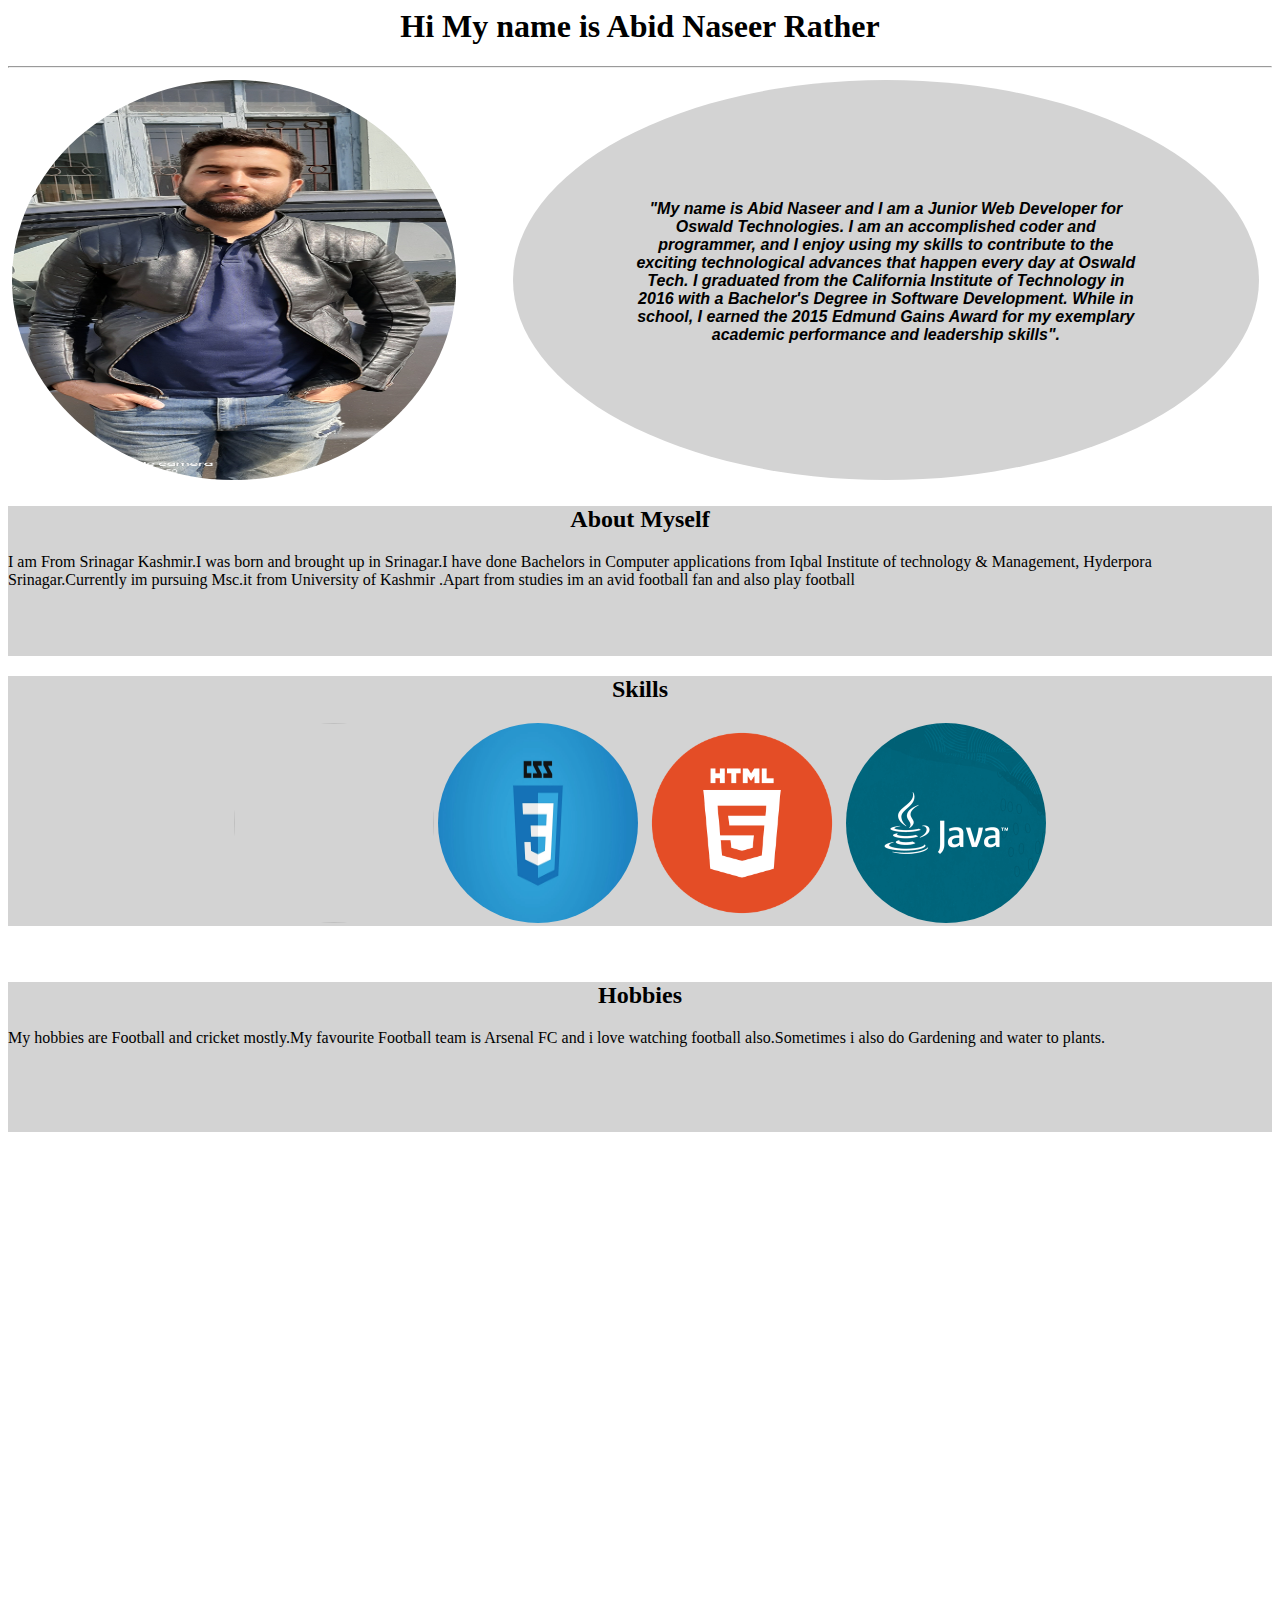
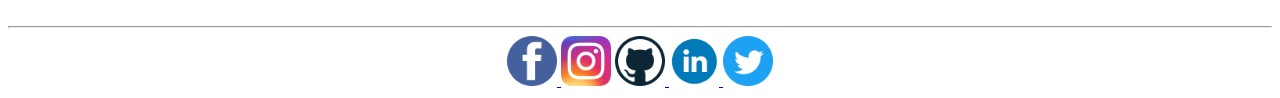
==== index.html @ 9d932e91 "code" ====
<html>
                                                        <head>
                                                    <title>Profile</title>
                                                    <link href="images\Abstract-social-media-watercolor-icons-set.jpg" rel="icon">
                                                
                                                    <style>
                                                        h1,h2{
                                                            text-align:center;
                                                        }
                                                        #divpro{
                                                            height:410px;
                                                            width:100%;

                                                        }
                                                        #info{
                                                            height:400px;
                                                            width:59%;
                                                            background-color:lightgrey ;
                                                            float:left;
                                                            margin:4px;
                                                            border-radius:80%
                                                        }
                                                        #p{
                                                            text-align:center;
                                                            margin:120px;
                                                            font-family:Verdana, Geneva, Tahoma, sans-serif;
                                                            font-style:italic;
                                                            font-weight:bold;
                                                        }
                                                        #profile{
                                                            height:400px;
                                                            width:39%  ;
                                                            float:left;
                                                             margin:4px
                                                        }
                                                        #profileimg
                                                        {
                                                            height:400px;
                                                            width:90%;
                                                            border-radius:50%
                                                        }
                                                        #hobbies{
                                                            height:150px;
                                                            width:100%;
                                                            background-color:lightgray;
                                                        }
                                                        #myself{
                                                            height:150px;
                                                            width:100%;
                                                            background-color:lightgray;
                                                        }
                                                        #skills{
                                                            height:250px;
                                                            width:100%;
                                                            background-color:lightgray;
                                                        }
                                                        .logo{
                                                            height:200px;
                                                            width:200px;
                                                            border-radius:70%
                                                        }
                                                        .fimg{
                                                            height=50;
                                                            width=50 
                                                        }
                                                    </style>
                                                        
                                           </head>
                                                        
                                                    
                                                    
                                                   
                                                        <body>
                                    
                                                            <h1>Hi My name is Abid Naseer Rather</h1>
                                                            <hr>
                                                                    
                                                        <div id="divpro">
                                                            <div id="profile">
                                                                <img id="profileimg"src="images\Abid1.jpg">
                                                            </div>
                                                        <div id="info">
                                                            <p id="p"> "My name is Abid Naseer and I am a Junior Web Developer for Oswald Technologies.
                                                                I am an accomplished coder and programmer, and I enjoy using my skills to contribute 
                                                                to the exciting technological advances that happen every day at Oswald Tech.
                                                                I graduated from the California Institute of Technology in 2016 with a Bachelor's
                                                                Degree in Software Development. While in school, 
                                                            I earned the 2015 Edmund Gains Award for my exemplary academic performance and leadership
                                                                skills".</p>
                                                        </div>
                                                                
                                                            </div>
                                                <div id="myself">
                                                    <h2>About Myself</h2>
                                                    <p>
                                                    I am From Srinagar Kashmir.I was born and brought up in Srinagar.I have done Bachelors in Computer applications from Iqbal Institute of technology & Management, Hyderpora Srinagar.Currently im pursuing Msc.it from 
                                                    University of Kashmir .Apart from studies im an avid football fan and also play football</p>
                                                </div>
                                                <div id="skills">
                                                    <h2>Skills </h2>
                                                    <center>
                                                    
                                                        <img class="logo"src="https://i.ibb.co/rtdhMVL/Csharp.png">
                                                        <img class="logo" src="images\CSS-1600x900.png">
                                                        <img class="logo" src="images\html.png">
                                                        <img class="logo" src="images\java.png">
                                                </center>
                                                    <p>
                                                    </p>
                                                </div>
                                                                
                                                            
                                                            
                                                            
                                                                

                                                                
                                                        </div>
                                                        <br><br>
                                                        <div id="hobbies">
                                                            <h2>Hobbies</h2>
                                                            <p>
                                                                My hobbies are Football and cricket mostly.My favourite
                                                                Football team is Arsenal FC and i love watching football also.Sometimes 
                                                    i also do Gardening and water to plants.
                                                            </p>
                                                        </div>
                                                        <br><br>
                                                        <iframe src="https://www.google.com/maps/embed?pb=!1m18!1m12!1m3!1d6612.163850942815!2d74.87082307136453!3d34.04176952243478!2m3!1f0!2f0!3f0!3m2!1i1024!2i768!4f13.1!3m3!1m2!1s0x38e1892d46aaab11%3A0x4b3bdb3df55ee185!2sAthwajan%2C%20Srinagar%20191101!5e0!3m2!1sen!2sin!4v1645461963909!5m2!1sen!2sin"
                                                        width="100%" height="450" style="border:0;" allowfullscreen="" loading="lazy"></iframe>
                                                        <hr>
                                                        <center>
                                                        <footer>
                                                            <a href="https://www.facebook.com"target="_blank" >
                                                            <img class="fimg" src="images\facebook.png"height="50" width="50"   alt="facebook"> </a>
                                                            <a href="https://www.instagram.com" target="_blank" >
                                                            <img class="fimg" src="images\Instagram_icon.png.webp" height="50" width="50"></a>
                                                            <a href="https://github.com/Abidrather36" target="_blank">
                                                                <img src="images\github.png" height="50" width="50">
                                                            </a>
                                                            <a href="https://www.linkedin.com/home" target="_blank">
                                                                <img class="fimg" src="images\107178_circle_linkedin_icon.png" height="50" width="50">
                                                                <a href="twitter.com" target="_blank">
                                                                    <img class="fimg" src="images\twitter (2).png" height="50" width="50">
                                                                </a>
                                                            </a>
                                                            </footer></center>
                                                        </footer>
                                                        
                                                        </body>
                                                    </html>
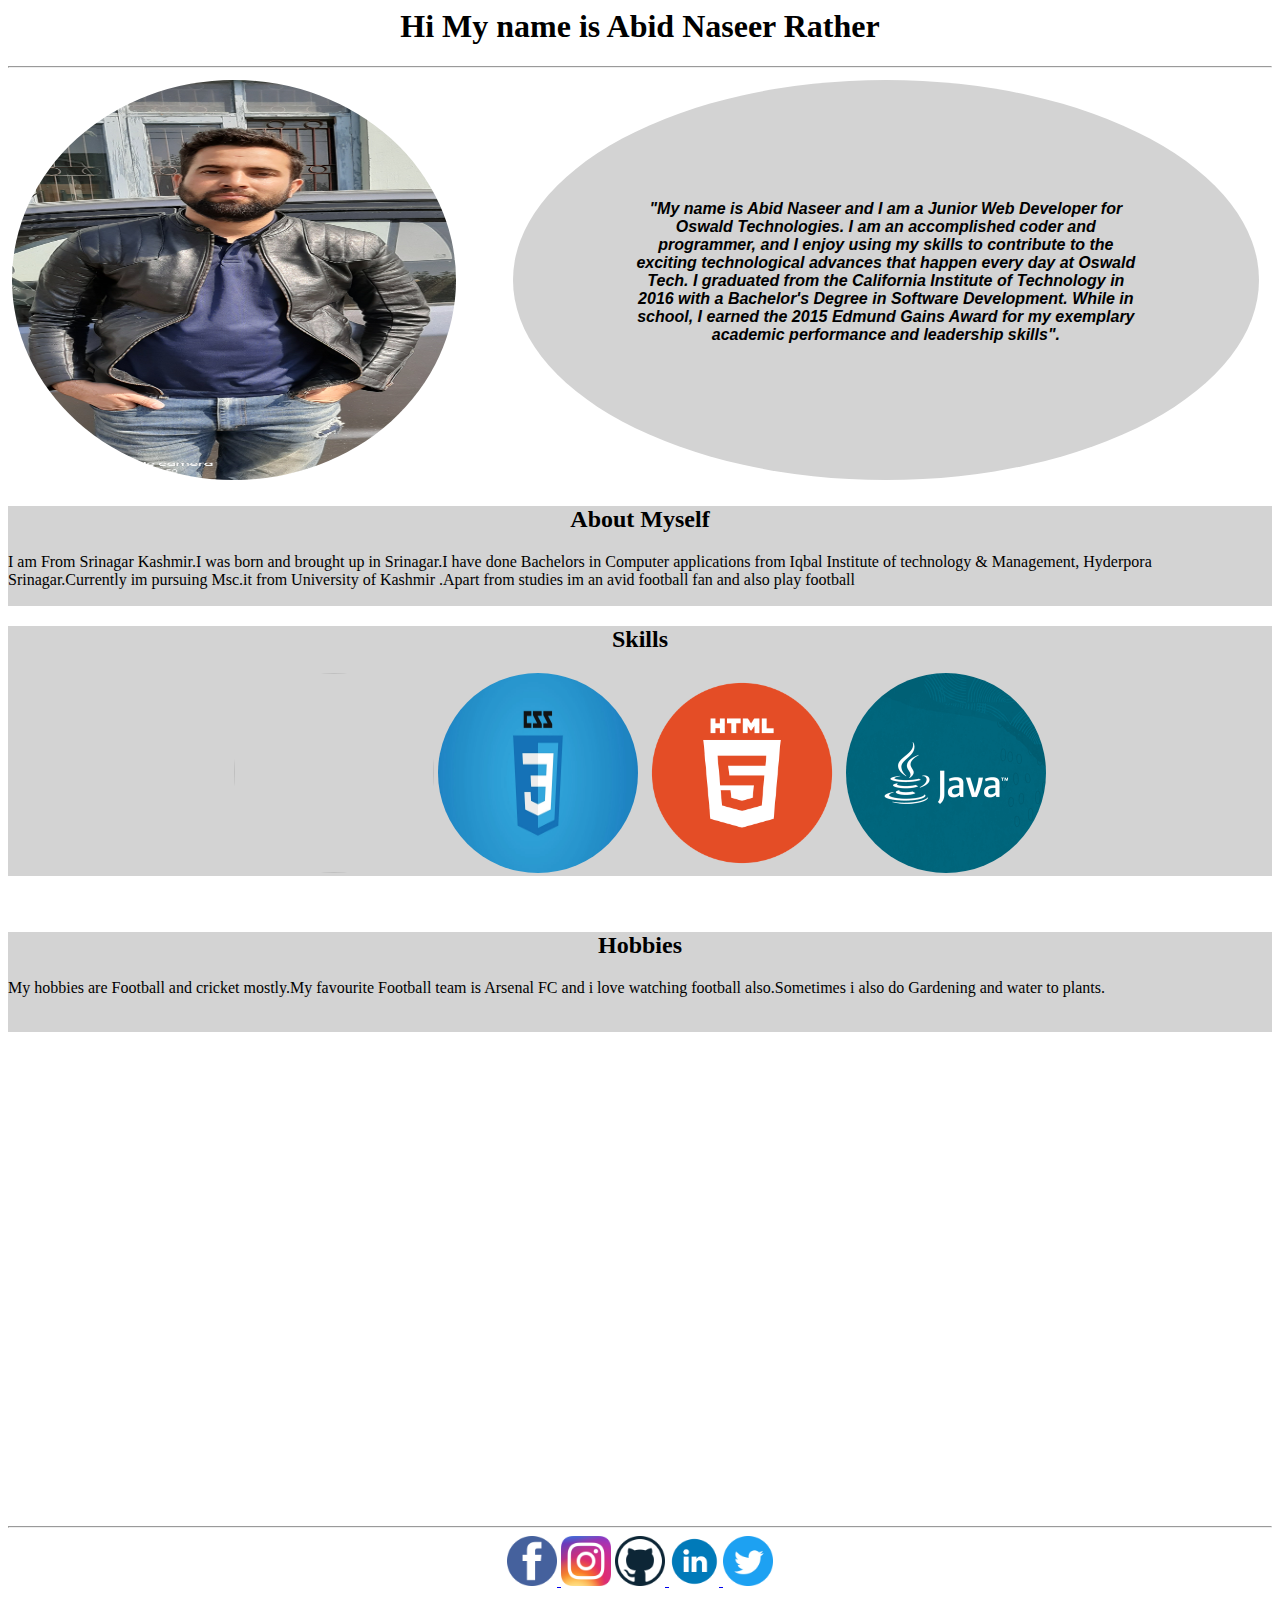
==== commit f2c6d76f: "code" ====
--- a/index.html
+++ b/index.html
@@ -40,12 +40,12 @@
                                                             border-radius:50%
                                                         }
                                                         #hobbies{
-                                                            height:150px;
+                                                            height:100px;
                                                             width:100%;
                                                             background-color:lightgray;
                                                         }
                                                         #myself{
-                                                            height:150px;
+                                                            height:100px;
                                                             width:100%;
                                                             background-color:lightgray;
                                                         }
@@ -57,11 +57,11 @@
                                                         .logo{
                                                             height:200px;
                                                             width:200px;
-                                                            border-radius:70%
+                                                            border-radius:70%;
+                                                            
                                                         }
                                                         .fimg{
-                                                            height=50;
-                                                            width=50 
+                                                            
                                                         }
                                                     </style>
                                                         
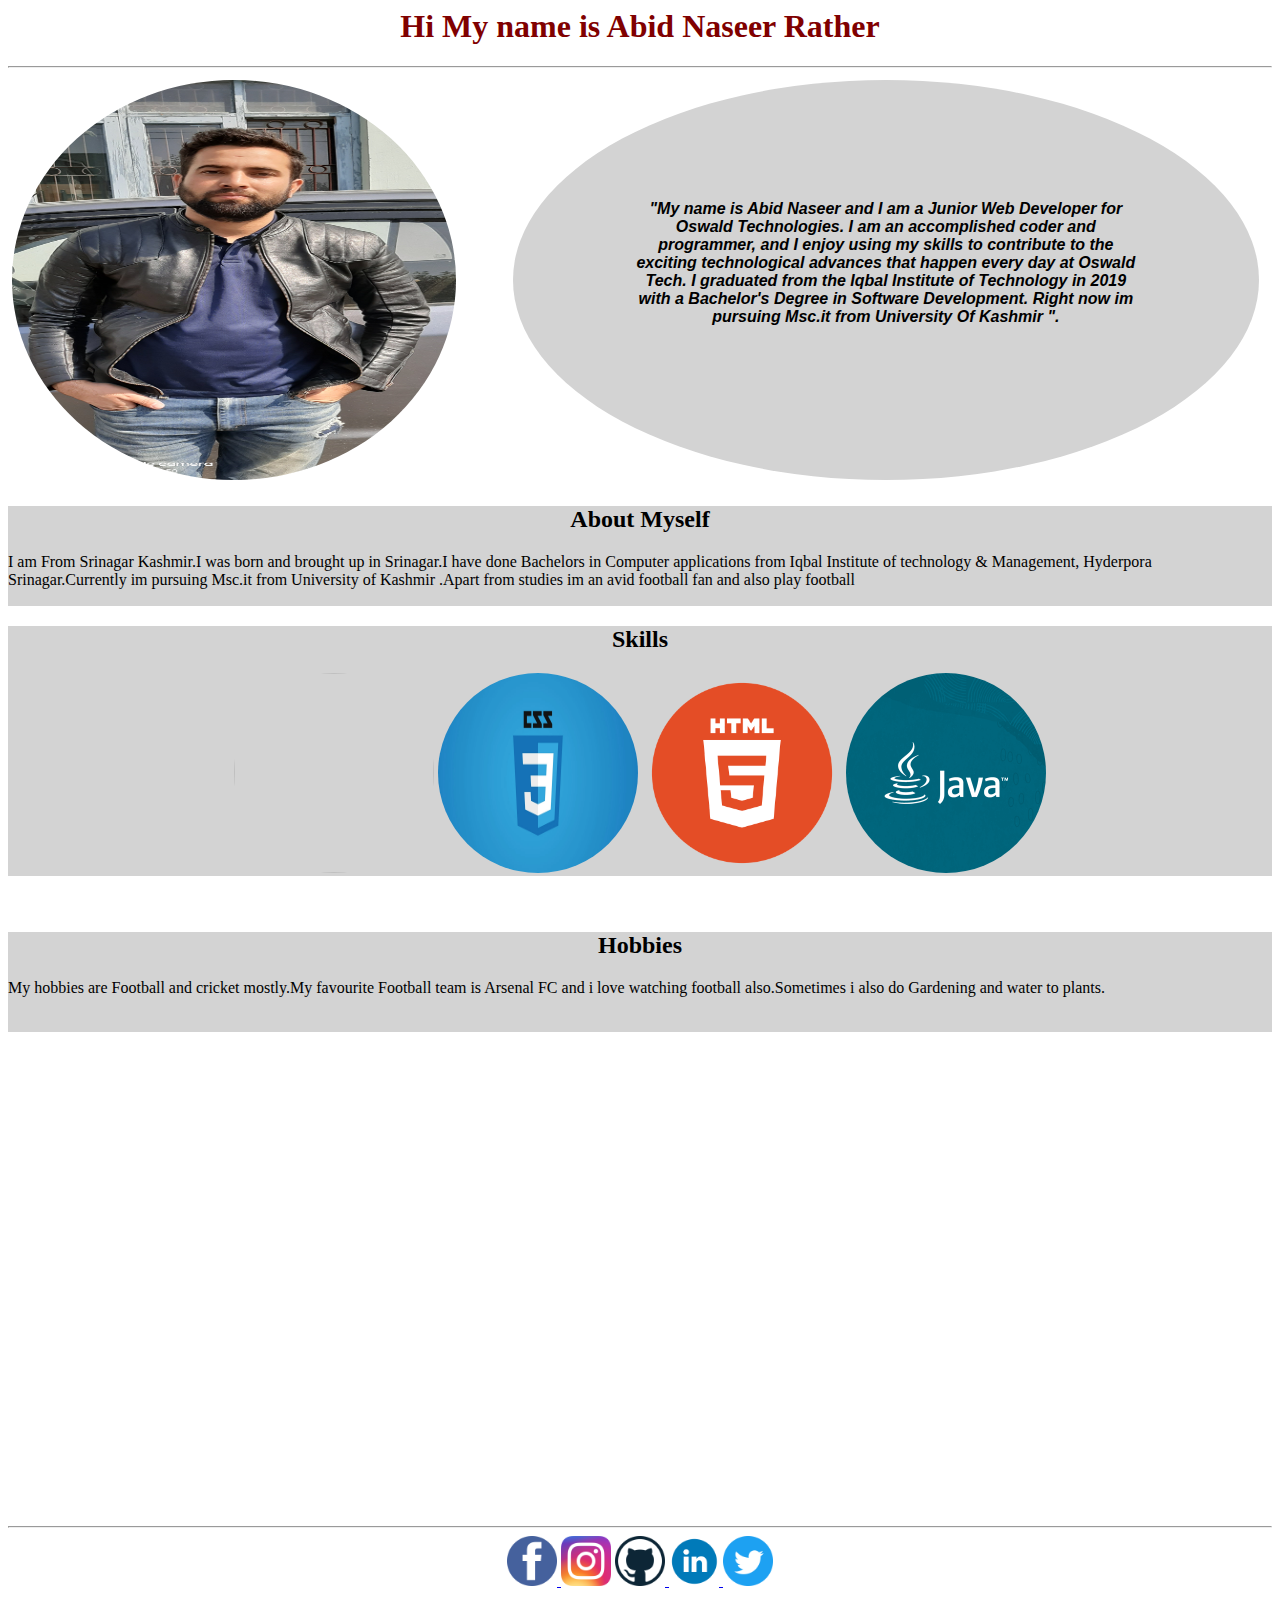
==== commit 98f080c7: "code" ====
--- a/index.html
+++ b/index.html
@@ -4,6 +4,9 @@
                                                     <link href="images\Abstract-social-media-watercolor-icons-set.jpg" rel="icon">
                                                 
                                                     <style>
+                                                        h1{
+                                                            color:maroon;
+                                                        }
                                                         h1,h2{
                                                             text-align:center;
                                                         }
@@ -83,10 +86,9 @@
                                                             <p id="p"> "My name is Abid Naseer and I am a Junior Web Developer for Oswald Technologies.
                                                                 I am an accomplished coder and programmer, and I enjoy using my skills to contribute 
                                                                 to the exciting technological advances that happen every day at Oswald Tech.
-                                                                I graduated from the California Institute of Technology in 2016 with a Bachelor's
-                                                                Degree in Software Development. While in school, 
-                                                            I earned the 2015 Edmund Gains Award for my exemplary academic performance and leadership
-                                                                skills".</p>
+                                                                I graduated from the Iqbal Institute of Technology in 2019 with a Bachelor's
+                                                                Degree in Software Development. Right now im pursuing Msc.it from University Of Kashmir 
+                                                            ".</p>
                                                         </div>
                                                                 
                                                             </div>
@@ -126,8 +128,10 @@
                                                             </p>
                                                         </div>
                                                         <br><br>
+                                                        <center>
                                                         <iframe src="https://www.google.com/maps/embed?pb=!1m18!1m12!1m3!1d6612.163850942815!2d74.87082307136453!3d34.04176952243478!2m3!1f0!2f0!3f0!3m2!1i1024!2i768!4f13.1!3m3!1m2!1s0x38e1892d46aaab11%3A0x4b3bdb3df55ee185!2sAthwajan%2C%20Srinagar%20191101!5e0!3m2!1sen!2sin!4v1645461963909!5m2!1sen!2sin"
-                                                        width="100%" height="450" style="border:0;" allowfullscreen="" loading="lazy"></iframe>
+                                                        width="50%" height="450" style="border:0;" allowfullscreen="" loading="lazy"></iframe>
+                                                        </center>
                                                         <hr>
                                                         <center>
                                                         <footer>
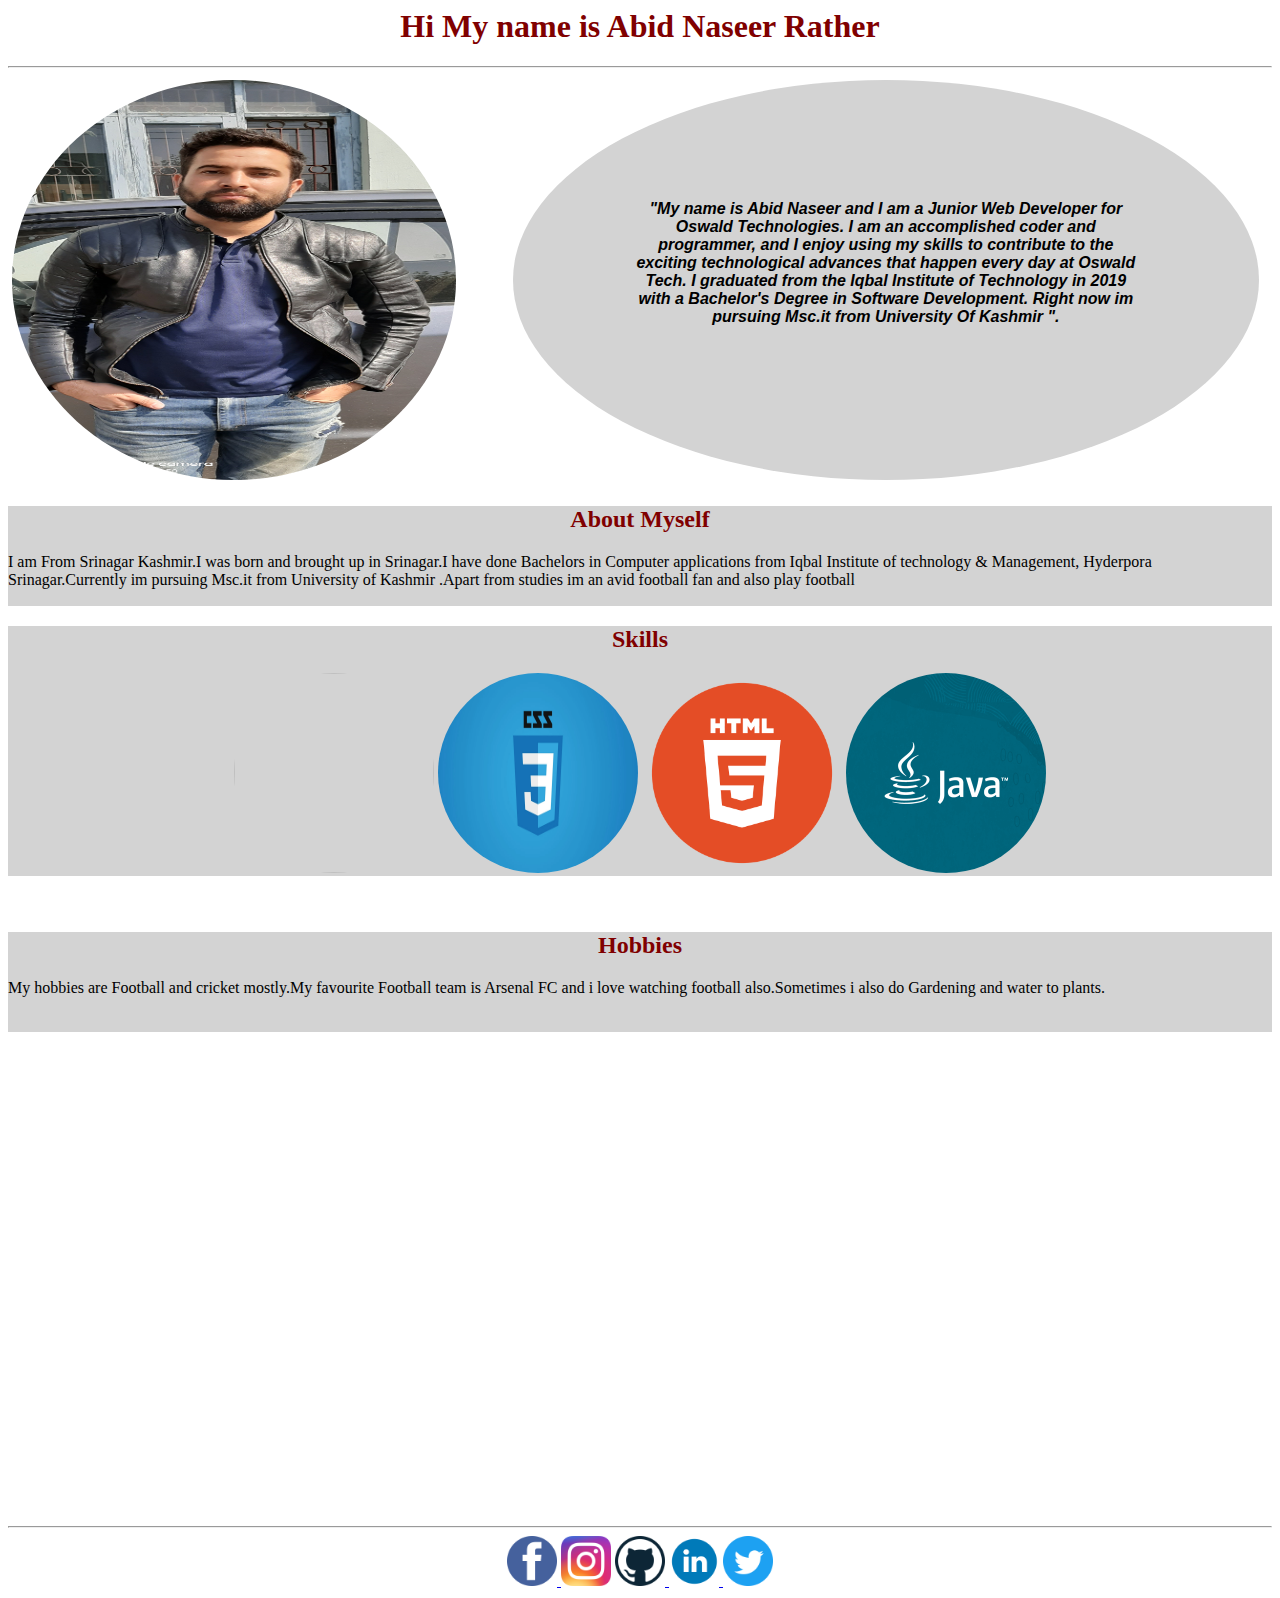
==== commit 4ff27c3a: "code" ====
--- a/index.html
+++ b/index.html
@@ -9,6 +9,7 @@
                                                         }
                                                         h1,h2{
                                                             text-align:center;
+                                                            color:maroon;
                                                         }
                                                         #divpro{
                                                             height:410px;
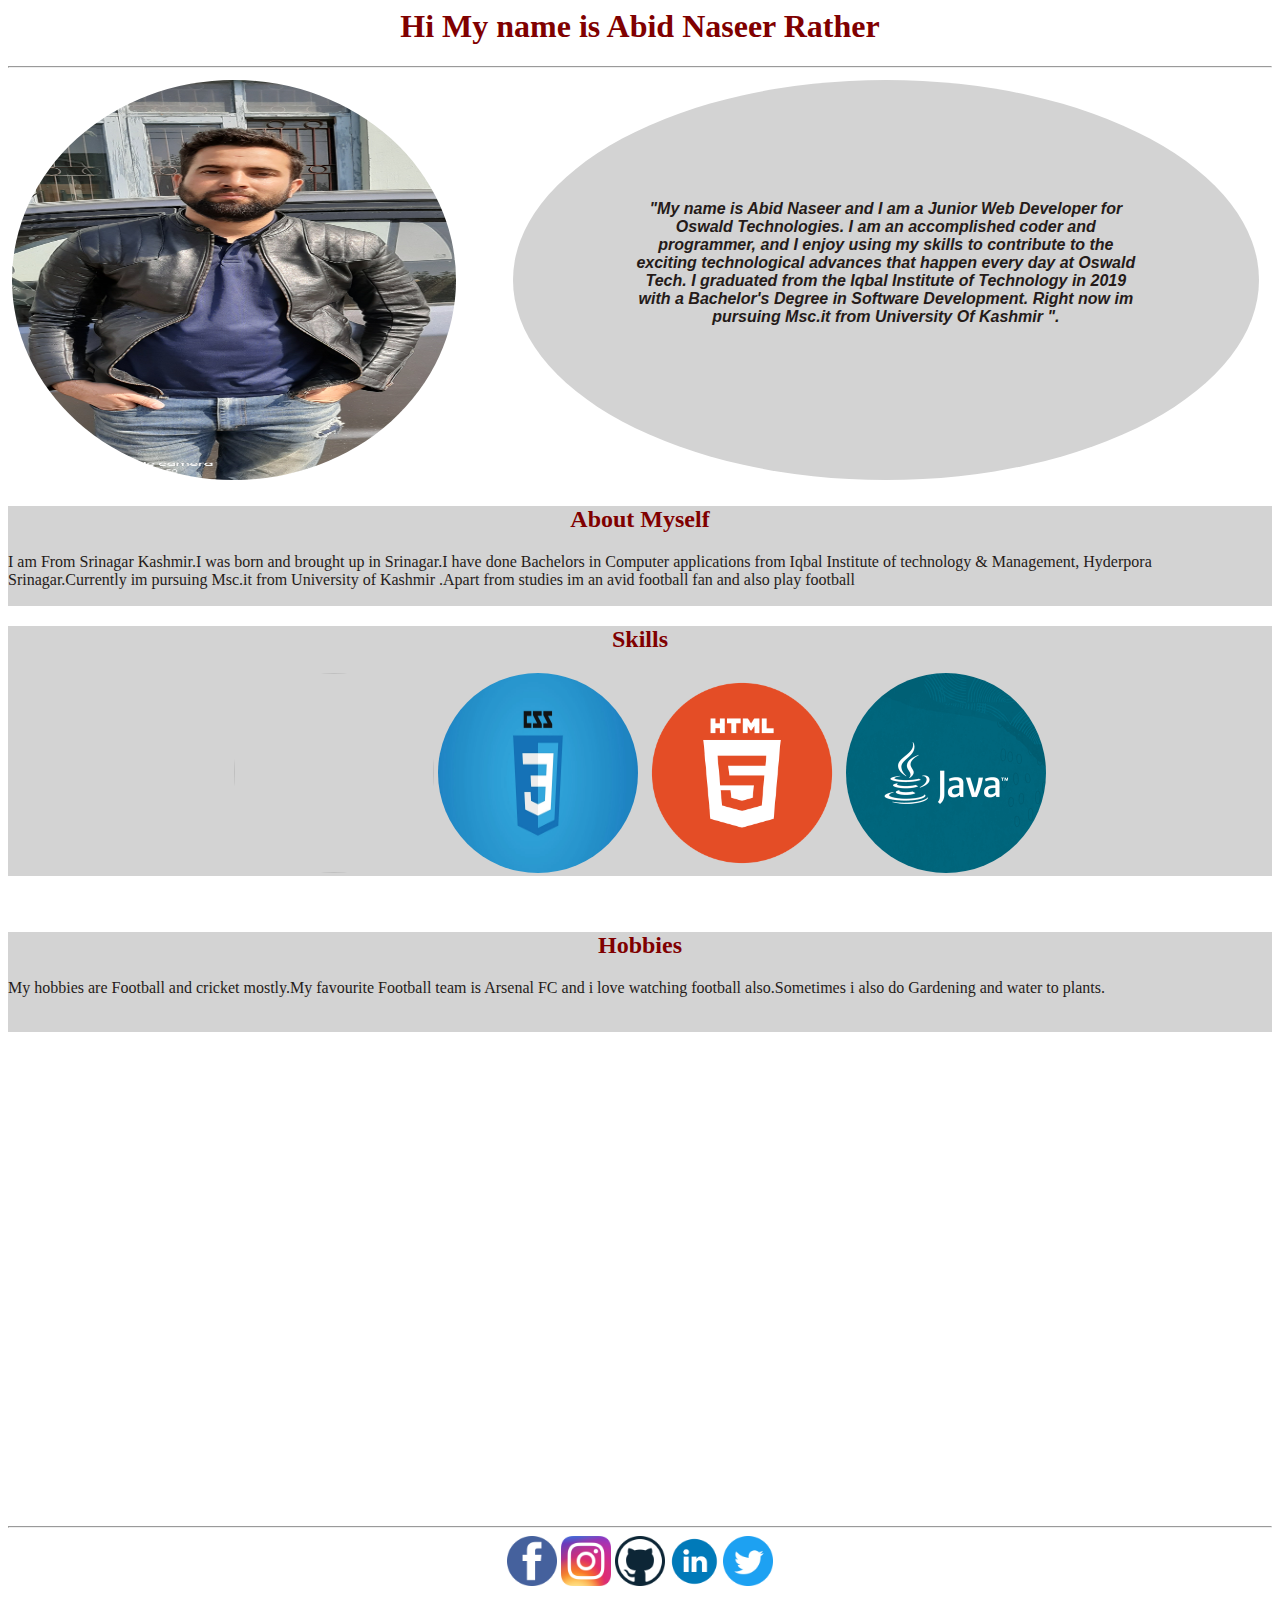
==== commit 8f846520: "code" ====
--- a/index.html
+++ b/index.html
@@ -4,6 +4,12 @@
                                                     <link href="images\Abstract-social-media-watercolor-icons-set.jpg" rel="icon">
                                                 
                                                     <style>
+                                                        a{
+                                                            text-decoration: none;
+                                                        }
+                                                        p{
+                                                            color:#251b19;
+                                                        }
                                                         h1{
                                                             color:maroon;
                                                         }
@@ -22,12 +28,16 @@
                                                             background-color:lightgrey ;
                                                             float:left;
                                                             margin:4px;
-                                                            border-radius:80%
+                                                            border-radius:80%;
+                                                            background-image: url('images/lappy.jpg');
+                                                            background-repeat:no-repeat;
+                                                            background-size: 100% 400px;
                                                         }
                                                         #p{
                                                             text-align:center;
                                                             margin:120px;
                                                             font-family:Verdana, Geneva, Tahoma, sans-serif;
+                                                            color:#251b19;
                                                             font-style:italic;
                                                             font-weight:bold;
                                                         }
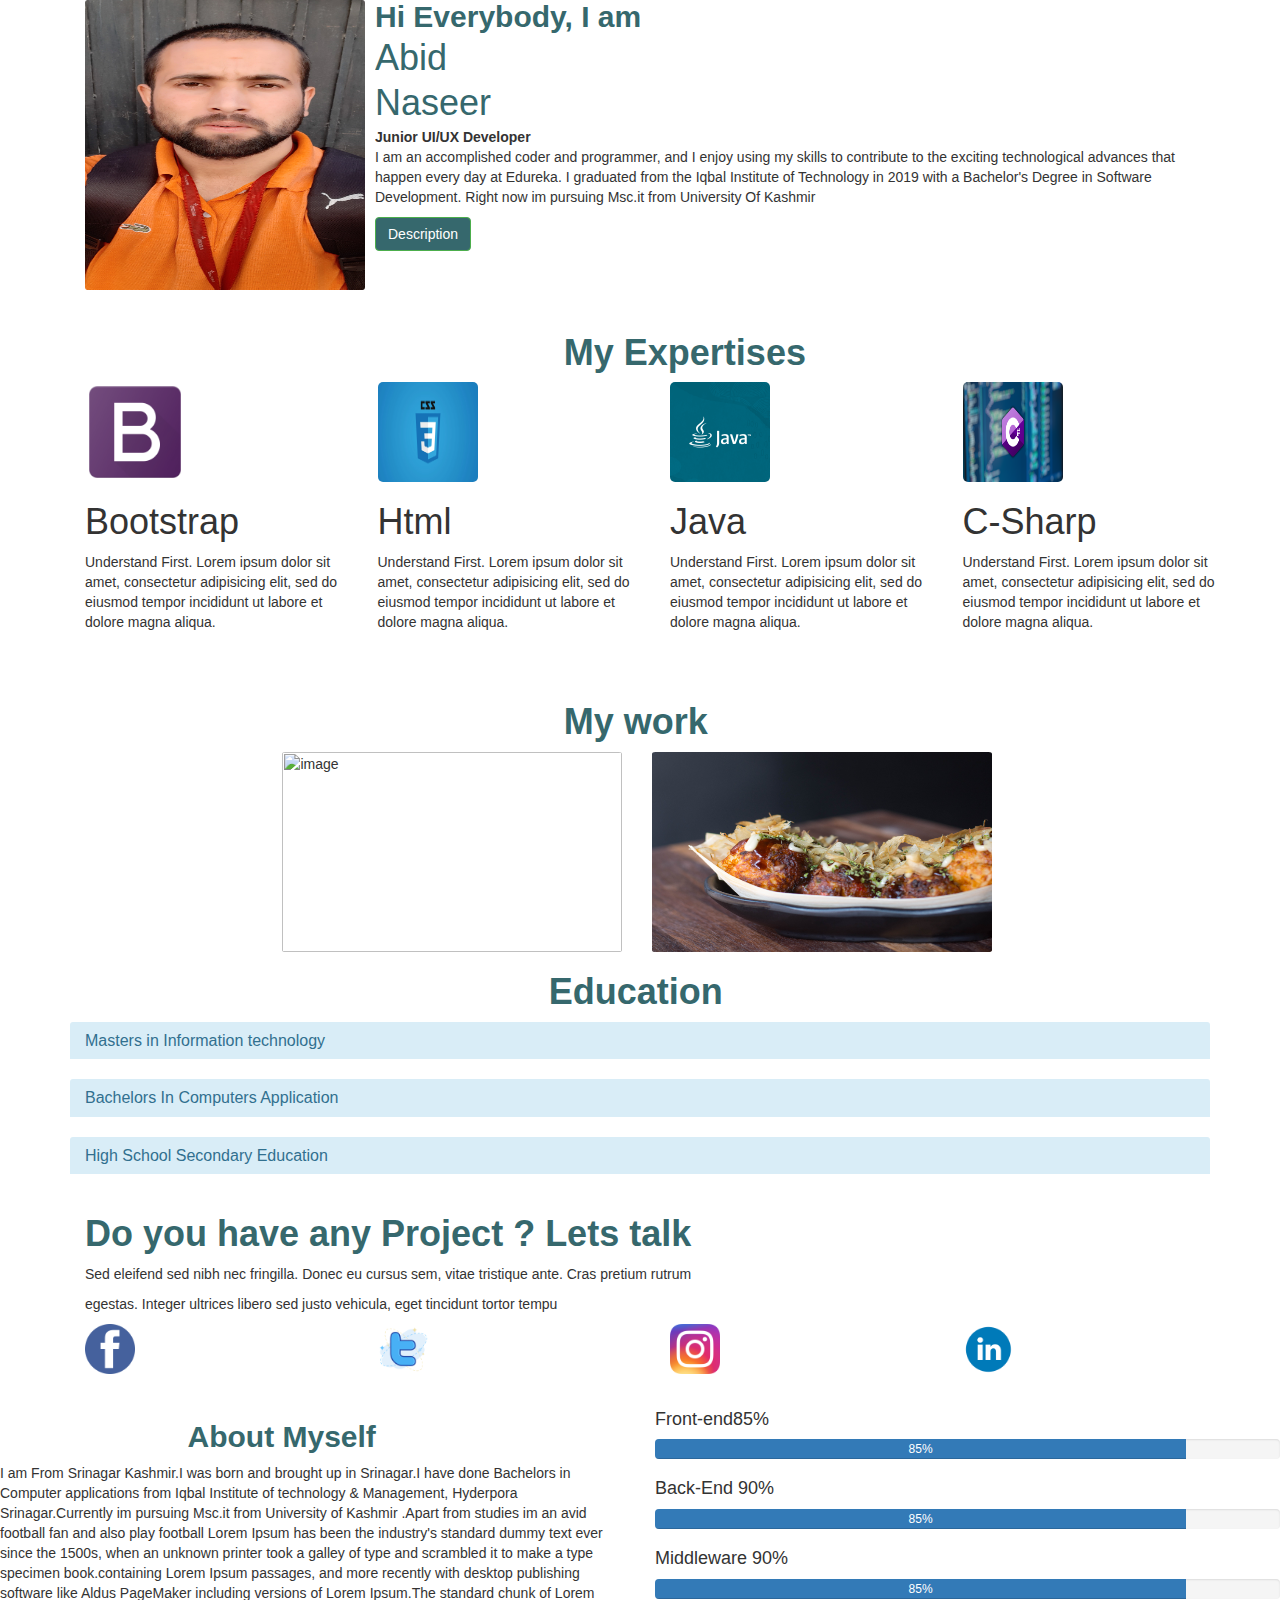
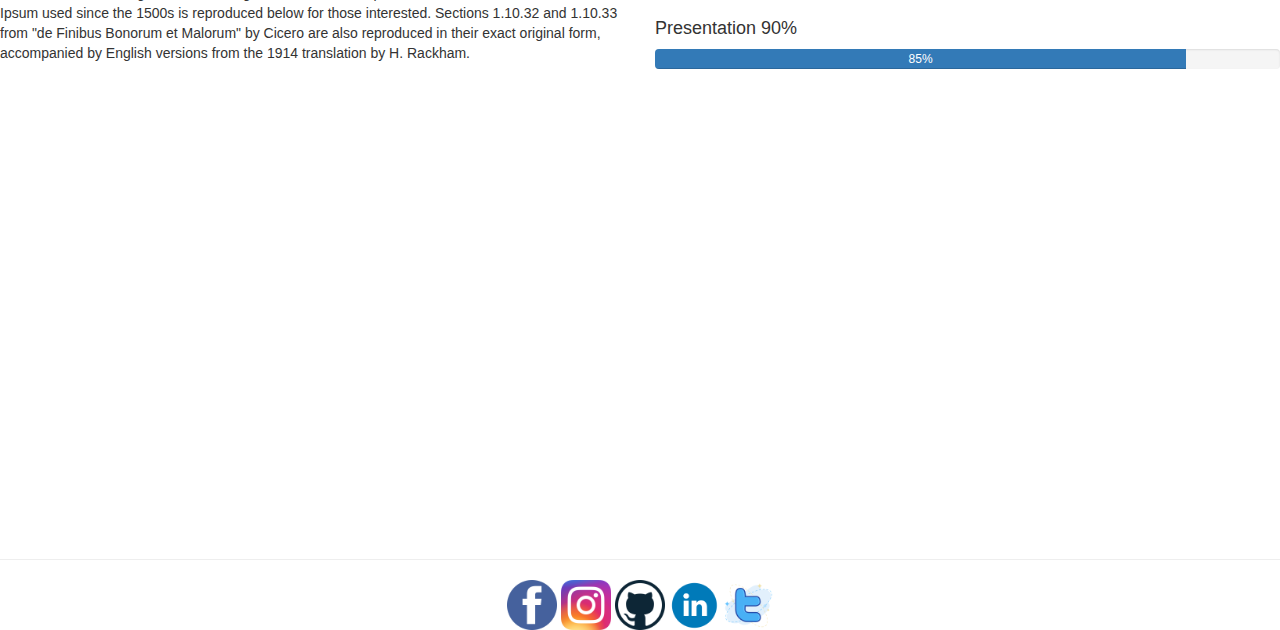
==== commit 6799e44f: "code" ====
--- a/index.html
+++ b/index.html
@@ -1,166 +1,363 @@
-                                        <html>
-                                                        <head>
-                                                    <title>Profile</title>
-                                                    <link href="images\Abstract-social-media-watercolor-icons-set.jpg" rel="icon">
-                                                
-                                                    <style>
-                                                        a{
-                                                            text-decoration: none;
-                                                        }
-                                                        p{
-                                                            color:#251b19;
-                                                        }
-                                                        h1{
-                                                            color:maroon;
-                                                        }
-                                                        h1,h2{
-                                                            text-align:center;
-                                                            color:maroon;
-                                                        }
-                                                        #divpro{
-                                                            height:410px;
-                                                            width:100%;
-
-                                                        }
-                                                        #info{
-                                                            height:400px;
-                                                            width:59%;
-                                                            background-color:lightgrey ;
-                                                            float:left;
-                                                            margin:4px;
-                                                            border-radius:80%;
-                                                            background-image: url('images/lappy.jpg');
-                                                            background-repeat:no-repeat;
-                                                            background-size: 100% 400px;
-                                                        }
-                                                        #p{
-                                                            text-align:center;
-                                                            margin:120px;
-                                                            font-family:Verdana, Geneva, Tahoma, sans-serif;
-                                                            color:#251b19;
-                                                            font-style:italic;
-                                                            font-weight:bold;
-                                                        }
-                                                        #profile{
-                                                            height:400px;
-                                                            width:39%  ;
-                                                            float:left;
-                                                             margin:4px
-                                                        }
-                                                        #profileimg
-                                                        {
-                                                            height:400px;
-                                                            width:90%;
-                                                            border-radius:50%
-                                                        }
-                                                        #hobbies{
-                                                            height:100px;
-                                                            width:100%;
-                                                            background-color:lightgray;
-                                                        }
-                                                        #myself{
-                                                            height:100px;
-                                                            width:100%;
-                                                            background-color:lightgray;
-                                                        }
-                                                        #skills{
-                                                            height:250px;
-                                                            width:100%;
-                                                            background-color:lightgray;
-                                                        }
-                                                        .logo{
-                                                            height:200px;
-                                                            width:200px;
-                                                            border-radius:70%;
-                                                            
-                                                        }
-                                                        .fimg{
-                                                            
-                                                        }
-                                                    </style>
-                                                        
-                                           </head>
-                                                        
-                                                    
-                                                    
-                                                   
-                                                        <body>
-                                    
-                                                            <h1>Hi My name is Abid Naseer Rather</h1>
-                                                            <hr>
-                                                                    
-                                                        <div id="divpro">
-                                                            <div id="profile">
-                                                                <img id="profileimg"src="images\Abid1.jpg">
-                                                            </div>
-                                                        <div id="info">
-                                                            <p id="p"> "My name is Abid Naseer and I am a Junior Web Developer for Oswald Technologies.
-                                                                I am an accomplished coder and programmer, and I enjoy using my skills to contribute 
-                                                                to the exciting technological advances that happen every day at Oswald Tech.
-                                                                I graduated from the Iqbal Institute of Technology in 2019 with a Bachelor's
-                                                                Degree in Software Development. Right now im pursuing Msc.it from University Of Kashmir 
-                                                            ".</p>
-                                                        </div>
-                                                                
-                                                            </div>
-                                                <div id="myself">
-                                                    <h2>About Myself</h2>
-                                                    <p>
-                                                    I am From Srinagar Kashmir.I was born and brought up in Srinagar.I have done Bachelors in Computer applications from Iqbal Institute of technology & Management, Hyderpora Srinagar.Currently im pursuing Msc.it from 
-                                                    University of Kashmir .Apart from studies im an avid football fan and also play football</p>
-                                                </div>
-                                                <div id="skills">
-                                                    <h2>Skills </h2>
-                                                    <center>
-                                                    
-                                                        <img class="logo"src="https://i.ibb.co/rtdhMVL/Csharp.png">
-                                                        <img class="logo" src="images\CSS-1600x900.png">
-                                                        <img class="logo" src="images\html.png">
-                                                        <img class="logo" src="images\java.png">
-                                                </center>
-                                                    <p>
-                                                    </p>
-                                                </div>
-                                                                
-                                                            
-                                                            
-                                                            
-                                                                
-
-                                                                
-                                                        </div>
-                                                        <br><br>
-                                                        <div id="hobbies">
-                                                            <h2>Hobbies</h2>
-                                                            <p>
-                                                                My hobbies are Football and cricket mostly.My favourite
-                                                                Football team is Arsenal FC and i love watching football also.Sometimes 
-                                                    i also do Gardening and water to plants.
-                                                            </p>
-                                                        </div>
-                                                        <br><br>
-                                                        <center>
-                                                        <iframe src="https://www.google.com/maps/embed?pb=!1m18!1m12!1m3!1d6612.163850942815!2d74.87082307136453!3d34.04176952243478!2m3!1f0!2f0!3f0!3m2!1i1024!2i768!4f13.1!3m3!1m2!1s0x38e1892d46aaab11%3A0x4b3bdb3df55ee185!2sAthwajan%2C%20Srinagar%20191101!5e0!3m2!1sen!2sin!4v1645461963909!5m2!1sen!2sin"
-                                                        width="50%" height="450" style="border:0;" allowfullscreen="" loading="lazy"></iframe>
-                                                        </center>
-                                                        <hr>
-                                                        <center>
-                                                        <footer>
-                                                            <a href="https://www.facebook.com"target="_blank" >
-                                                            <img class="fimg" src="images\facebook.png"height="50" width="50"   alt="facebook"> </a>
-                                                            <a href="https://www.instagram.com" target="_blank" >
-                                                            <img class="fimg" src="images\Instagram_icon.png.webp" height="50" width="50"></a>
-                                                            <a href="https://github.com/Abidrather36" target="_blank">
-                                                                <img src="images\github.png" height="50" width="50">
-                                                            </a>
-                                                            <a href="https://www.linkedin.com/home" target="_blank">
-                                                                <img class="fimg" src="images\107178_circle_linkedin_icon.png" height="50" width="50">
-                                                                <a href="twitter.com" target="_blank">
-                                                                    <img class="fimg" src="images\twitter (2).png" height="50" width="50">
-                                                                </a>
-                                                            </a>
-                                                            </footer></center>
-                                                        </footer>
-                                                        
-                                                        </body>
-                                                    </html>+<html>
+    <head>
+<title>Prof</title>
+<link rel="stylesheet" href="home.css">
+<link href="images\Abstract-social-media-watercolor-icons-set.jpg" rel="icon">
+<link rel="stylesheet" href="https://maxcdn.bootstrapcdn.com/bootstrap/3.4.1/css/bootstrap.min.css">
+<script src="https://ajax.googleapis.com/ajax/libs/jquery/3.6.0/jquery.min.js"></script>
+<script src="https://maxcdn.bootstrapcdn.com/bootstrap/3.4.1/js/bootstrap.min.js"></script>
+
+
+</style>
+    
+</head>
+    
+
+
+
+<body>
+    <div class="container">
+        <!-- <nav class="navbar navbar-inverse" style="background-color:#36686d">
+            <div class="container-fluid">
+                <div class="navbar-header">
+                  
+                    <button type="button" class="navbar-toggle" data-toggle="collapse" data-target="#prof">
+                        <span class="icon-bar"></span>
+                        <span class="icon-bar"></span>
+                        <span class="icon-bar"></span>
+                    </button>
+                    <a class="navbar-brand">
+                        <img src="../images/home-page.png" style="height:30px; width:40px;margin-top: -23%;">
+                    </a>
+                  <ul class="nav navbar-nav">
+                   <li><a href="#" style="font-size:20px">MEETME</a></li>
+                  </ul>
+                
+                </div>
+                <ul class="nav navbar-nav nav navbar-right" id="prof">
+                   <li><a href="#">Home</a></li>
+                   <li><a href="#">About</a></li>
+                   <li><a href="#">Services</a></li>
+                   <li><a href="#">Pages</a></li>
+                   <li><a href="#">Blog</a></li>
+                   <li><a href="#">Contact</a></li>
+                </ul>
+            </div>
+           
+        </nav> -->
+            
+            <!-- </div> -->
+        </nav>
+       
+        <div class="container" style="box-shadow:whitesmoke">
+            <div class="media">
+                <div class="media-left" style="border-radius:1%">
+                    <img src="../images/samsunga50.jpg" class="media-object "  class="img-responsive" style="width:280px;height:290px;border-radius: 1%" alt="p" />
+                </div>
+                <div class="media-body">
+                    <h2 class="media-heading" style="font-size:bold;font-weight:bold;color:#36686d">Hi Everybody, I am</h2>
+                     <h1 style="color:#36686d" class="media-heading">Abid </h1>
+                    <h1 style="color:#36686d" class="media-heading">Naseer</h1>
+                    <span style="font-weight:bold">Junior UI/UX Developer</span>
+                    <p >I am an accomplished coder and programmer, and I enjoy using my skills to contribute 
+                        to the exciting technological advances that happen every day at Edureka.
+                        I graduated from the Iqbal Institute of Technology in 2019 with a Bachelor's
+                        Degree in Software Development. Right now im pursuing Msc.it from University Of Kashmir</p>
+                        <button type="button" id="btndesc" class="btn btn-success " data-toggle="modal" data-target="#profileInfo">Description</button>
+                </div>
+                
+            </div>
+
+        </div>
+        <div class="modal fade" id="profileInfo" role="dialog">
+            <div class="modal-dialog">
+                <div class="modal-content">
+                    <div class="modal-header">
+                        <button type="button"class="close" data-dismiss="modal">&times;</button>
+                        <h2>Additional Info</h2>
+                    </div>
+                    <div class="modal-body">
+                        <p>Abid is a clean and creative designer portfolio website template to launch a web presence sooner than later. The tool has an amazing structure and will flawlessly distribute your content for top-notch performance. Of course, you can use Abid out of the box, but you are also welcome to configure the default settings accordingly. There are endless options and possibilities with this or any other Colorlib template.
+
+                            Abid uses only the latest technologies to ensure the layout is highly flexible, working on different devices and platforms without a hitch. A few of the other features are testimonials, a sticky menu, logo slider, skillbars and services section. If you would like to showcase your location, you can do that, too, with the integration of Google Maps.</p>
+                    </div>
+                    <div class="modal-footer">
+                        <button type="button" class="btn btn-danger" data-dismiss="modal">Close</button> 
+                    </div>
+                </div>
+            </div>
+        </div>
+       
+
+
+
+        <div class="container" style="margin-top:2%">
+            <h1 style="color:#36686d;margin-left: 42%;font-size:bold;font-weight:bold">My Expertises</h1>
+           <div class="row">
+            <div id="first" class="col-md-3">
+                <img src="images/bootstrap.png" style="height:100px;width:100px;border-radius:5%">
+                <h1>Bootstrap</h1>
+                <p>Understand First. Lorem ipsum dolor sit amet, consectetur adipisicing elit, sed do eiusmod tempor incididunt ut labore et dolore magna aliqua.</p>
+               
+            </div>
+            <div id="second" class="col-md-3">
+                <img src="images/CSS-1600x900.png" style="height:100px;width:100px;border-radius:5%">
+                <h1>Html</h1>
+                <p>Understand First. Lorem ipsum dolor sit amet, consectetur adipisicing elit, sed do eiusmod tempor incididunt ut labore et dolore magna aliqua.</p>
+            </div>
+            <div id="three" class="col-md-3">
+                <img src="images/java.png" style="height:100px;width:100px;border-radius:5%">
+                <h1>Java</h1>
+                <p>Understand First. Lorem ipsum dolor sit amet, consectetur adipisicing elit, sed do eiusmod tempor incididunt ut labore et dolore magna aliqua.</p>
+            </div>
+            <div id="fourth" class="col-md-3">
+                <img src="images/Csharp.png" style="height:100px;width:100px;border-radius:5%;">
+                <h1>C-Sharp</h1>
+                <p>Understand First. Lorem ipsum dolor sit amet, consectetur adipisicing elit, sed do eiusmod tempor incididunt ut labore et dolore magna aliqua.</p>
+            </div>
+           </div>
+        </div>
+        <div class="container" >
+            <h1 style="margin-left: 42%; color:#36686d;font-size:bold;font-weight:bold">My work</h1>
+            <div class="row" style="margin-left:16%">
+                <div id="pers1" class="col-sm-2">
+                   <img src="images/susan-wilikinson.jpg" class="img-responsive" alt="image">
+                </div>
+                <div id="pers2" class="col-sm-2">
+                    <img src="images/fastfood.jpg"  class="img-responsive" alt="image">
+                </div>
+                <!-- <div id="pers3" class="col-sm-2">
+                   <img src="../images/coffeeunsplash.jpg"  class="img-responsive" alt="image">
+                </div>
+                <div id="pers4" class="col-sm-2">
+                    <img src="../images/Croissant.jpg" class="img-responsive" alt="image">
+                </div> -->
+                
+            </div>
+        </div>
+        <div>
+            <h1 style="font-size:bold;font-weight:bold;margin-left:42%;color:#36686d">Education</h1>
+        </div>
+          <div class="panel-group">
+            <div class="panel-info active">
+                <div class="panel-heading" role="tab">
+                    <h2 class="panel-title">
+                        <a href="#edupanel" data-toggle="collapse">Masters in Information technology</a>
+                    </h2>
+                </div>
+                <div id="edupanel" class="panel-collapse collapse">
+                    <div class="panel-body">
+                      <div class="row">
+                          <div class="col-md-6">
+                            <p>Rezume is an impactful dark one page CV website template that helps create a striking online presence. If you are looking for a way to take your professional career to the next level, you better consider building a jaw-dropping website. With the web design fully ready out of the box and many features</p>
+                          </div>
+                          <div class="col-md-6">
+                              <p>you can speed things up rapidly. In addition to that, you can also fully personalize and alter the default settings of Rezume and tailor it to your meticulous taste. Thanks to Rezume, you can now save plenty of time and effort on your journey</p>
+                          </div>
+                      </div>
+                    </div>
+                    <div class="panel-footer">
+                           Thanks
+                    </div>
+                </div>
+                
+            </div>
+          </div>
+            <div class="panel-group">
+            <div class="panel-info active">
+                <div class="panel-heading">
+                    <h2 class="panel-title">
+                        <a href="#educollapse1" data-toggle="collapse">Bachelors In Computers Application</a>
+                    </h2>
+                </div>
+                <div id="educollapse1" class="panel-collapse collapse">
+                    <div class="panel-body">
+                      <div class="row">
+                          <div class="col-md-6">
+                              <p>  <p>you can speed things up rapidly. In addition to that, you can also fully personalize and alter the default settings of Rezume and tailor it to your meticulous taste. Thanks to Rezume, you can now save plenty of time and effort on your journey</p></p>
+                          </div>
+                          <div class="col-md-6">
+                              <p>  <p>you can speed things up rapidly. In addition to that, you can also fully personalize and alter the default settings of Rezume and tailor it to your meticulous taste. Thanks to Rezume, you can now save plenty of time and effort on your journey</p></p>
+                          </div>
+                      </div>
+                    </div>
+                    <div class="panel-footer"></div>
+                </div> 
+            </div>
+            </div>
+            <div class="panel-group">
+                <div class="panel-info active">
+                    <div class="panel-heading">
+                        <h2 class="panel-title">
+                            <a href="#educollapse2" data-toggle="collapse">High School Secondary Education</a>
+                        </h2>
+                    </div>
+                    <div id="educollapse2" class="panel-collapse collapse">
+                        <div class="panel-body">
+                            <p>I have done my secondary schooling from Shri-Pratap Higher Secondary School ,Lal Chowk Near Residency road,Srinagar Kashmir.</p>
+                        </div>
+                        <div class="panel-footer"></div>
+                    </div>
+                </div>
+            </div>
+            <div class="container">
+                <h1 style="color:#36686d;font-size:bold;font-weight:bold">Do you have any Project ? Lets talk</h1>
+                <p>Sed eleifend sed nibh nec fringilla. Donec eu cursus sem, vitae tristique ante. Cras pretium rutrum</p>
+                <p>egestas. Integer ultrices libero sed justo vehicula, eget tincidunt tortor tempu</p>
+                <div class="row">
+                    <div class="col-md-3">
+                        <a href="https://www.facebook.com" target="_blank">
+                            <img src="images/facebook.png" alt="image"height="50" width="50" alt="">
+                        </a>
+                   <!-- <div style="height:160px;width:45%;background-color:green;float:left" >
+                  
+                </div>
+                   <div style="height:160px;width:35%;background-color:teal;float:left">
+                    <img src="../images/facebook.png" style="height:100px;width:100px;padding-top:40px;" class="img-responsive"></div> -->
+                    </div>
+                    
+                    <div   class="col-md-3">
+                        <a href="https://www.twitter.com" target="_blank">
+                            <img src="images/twitter (1).png" alt="image"height="50" width="50" alt="">
+                        </a>
+                        <!-- <div style="height:160px;width:45%;background-color:green;float:left" >
+                       
+                        </div>
+                        
+                           <div style="height:160px;width:35%;background-color:teal;float:left">
+                            <img src="../images/youtube.png" style="height:100px;width:100px;padding-top:40px;" class="img-responsive">
+                    </div> -->
+                    
+                            </div>
+                    <div   class="col-md-3">
+                        <a href="https://www.instagram.com" target="_blank">
+                            <img src="images/Instagram_icon.png.webp" alt="image"height="50" width="50" alt="">
+                        </a>
+                        <!-- <div style="height:160px;width:45%;background-color:green;float:left" >
+                  
+                        </div>
+                           <div style="height:160px;width:35%;background-color:teal;float:left">
+                            <img src="../images/Instagram_icon.png.webp" style="height:100px;width:100px;padding-top:40px;" class="img-responsive"></div> -->
+                    </div>
+                    <div  class="col-md-3">
+                        <a href="https://www.linkedin.com" target="_blank">
+                            <img src="images/107178_circle_linkedin_icon.png" alt="image"height="50" width="50" alt="">
+                        </a>
+                        <!-- <div style="height:160px;width:45%;background-color:green;float:left" >
+                  
+                        </div>
+                           <div style="height:160px;width:35%;background-color:teal;float:left">
+                            <img src="../images/107178_circle_linkedin_icon.png" style="height:100px;width:100px;padding-top:40px;" class="img-responsive"></div> -->
+                    </div>
+                </div>
+            </div>
+            
+        </div>
+     <div container>
+    <div class="row" style="margin-top:2%">
+        <div class="col-lg-6">
+            <h2 style="margin-left:30%;color: #36686d;font-size:bold;font-weight:bold">About Myself</h2>
+            <p>I am From Srinagar Kashmir.I was born and brought up in Srinagar.I have done Bachelors in Computer applications from Iqbal Institute of technology & Management, Hyderpora Srinagar.Currently im pursuing Msc.it from University of Kashmir .Apart from studies im an avid football fan and also play football Lorem Ipsum has been the industry's standard dummy text ever since the 1500s, when an unknown printer took a galley of type and scrambled it to make a type specimen book.containing Lorem Ipsum passages, and more recently with desktop publishing software like Aldus PageMaker including versions of Lorem Ipsum.The standard chunk of Lorem Ipsum used since the 1500s is reproduced below for those interested. Sections 1.10.32 and 1.10.33 from "de Finibus Bonorum et Malorum" by Cicero are also reproduced in their exact original form, accompanied by English versions from the 1914 translation by H. Rackham.
+  
+          </p>
+           </div>
+           <div class="col-lg-6">   
+               <div class="tool_expert">
+                   <div class="skill_main">
+                      <h4>Front-end<span class="counter">85</span>%</h4>
+                      <div class="progress_br">
+                          <div class="progress">
+                          <div class="progress-bar" role="progressbar" aria-valuenow="85" aria-valuemin="0" aria-valuemax="100" style="width: 85%;">85%</div>
+                          </div>
+                   </div>
+                   <div class="skill_item">
+                      <h4>Back-End <span class="counter">90</span>%</h4>
+                      <div class="progress_br">
+                          <div class="progress">
+                          <div class="progress-bar" role="progressbar" aria-valuenow="85" aria-valuemin="0" aria-valuemax="100" style="width: 85%;">85%</div>
+                          </div>
+                    </div>
+                     
+                      </div>
+                      <div class="skill_item">
+                          <h4>Middleware <span class="counter">90</span>%</h4>
+                          <div class="progress_br">
+                              <div class="progress">
+                              <div class="progress-bar" role="progressbar" aria-valuenow="85" aria-valuemin="0" aria-valuemax="100" style="width: 85%;">85%</div>
+                              </div>
+                        </div>
+                         
+                          </div>
+                          <div class="skill_item">
+                              <h4>Presentation <span class="counter">90</span>%</h4>
+                              <div class="progress_br">
+                                  <div class="progress">
+                                  <div class="progress-bar" role="progressbar" aria-valuenow="85" aria-valuemin="0" aria-valuemax="100" style="width: 85%;">85%</div>
+                                  </div>
+                            </div>
+                             
+                              </div>
+                              <!-- <div class="skill_item">
+                                  <h4>Sublime <span class="counter">70</span>%</h4>
+                                  <div class="progress_br">
+                                      <div class="progress">
+                                      <div class="progress-bar" role="progressbar" aria-valuenow="70" aria-valuemin="0" aria-valuemax="100" style="width: 70%;">70%</div>
+                                      </div>
+                                </div>
+                                 
+                                  </div> -->
+               </div> 
+                  
+               
+           </div>
+       </div>
+    </div>
+    </div>
+  <div class="container">
+   <div class="row" style="margin-left:35%">
+    <iframe src="https://www.google.com/maps/embed?pb=!1m18!1m12!1m3!1d6612.163850942815!2d74.87082307136453!3d34.04176952243478!2m3!1f0!2f0!3f0!3m2!1i1024!2i768!4f13.1!3m3!1m2!1s0x38e1892d46aaab11%3A0x4b3bdb3df55ee185!2sAthwajan%2C%20Srinagar%20191101!5e0!3m2!1sen!2sin!4v1645461963909!5m2!1sen!2sin"
+    width="50%" height="450" style="border:0;" allowfullscreen="" loading="lazy"></iframe>
+   </div>
+  </div>
+        <hr>
+        <center>
+            <footer>
+                <a href="https://www.facebook.com"target="_blank" >
+                <img class="fimg" src="images/facebook.png"height="50" width="50"   alt="facebook"> </a>
+                <a href="https://www.instagram.com" target="_blank" >
+                <img class="fimg" src="images/Instagram_icon.png.webp" height="50" width="50"></a>
+                
+                <a href="https://github.com/Abidrather36" target="_blank">
+
+                    <img src="images/github.png" height="50" width="50">
+                </a>
+                <a href="https://www.linkedin.com/home" target="_blank">
+                    <img class="fimg" src="images/107178_circle_linkedin_icon.png" height="50" width="50">
+                    <a href="twitter.com" target="_blank">
+                        <img class="fimg" src="images/twitter (1).png" height="50" width="50">
+                    </a>
+                </a>
+                </footer></center>
+    </body>
+    </html>
+    <!-- <div class="container">
+        <div class="container" style="margin-left:10%">
+             <div style="width:70% ;height:400px;margin-left: 14%;margin-top: 10%;"> -->
+           <!-- <div class="row">
+             <div id="col8" class="col-md-7" style="width:35%;height:300px;background-color: whitesmoke">
+                    <img src="../images/Abid1.jpg" alt="profile">
+             </div>
+             <div  id="col6" class="col-md-5" style="width:32%;height:400px;background-color: whitesmoke">
+                     <img src="../images/bootstrap-stack.png"> -->
+                    <!-- <h2>Hi Everybody, I am</h2>
+                    <h1>Abid </h1>
+                    <h1>Naseer</h1>
+                    <span style="font-weight:bold">Junior UI/UX Developer</span>
+                    <p>I am an accomplished coder and programmer, and I enjoy using my skills to contribute 
+                        to the exciting technological advances that happen every day at Edureka.
+                        I graduated from the Iqbal Institute of Technology in 2019 with a Bachelor's
+                        Degree in Software Development. Right now im pursuing Msc.it from University Of Kashmir</p>
+             </div>
+            </div> -->
+            <!-- </div>--> 
+    <!-- </div> --> --- a/home.css
+++ b/home.css
@@ -0,0 +1,82 @@
+#btndesc{
+    background-color:#36686d!important;
+ }
+ #col8{
+     height: 300px!important;
+     /* background-color: teal!important; */
+     float: left!important;
+ }
+ #col8>img{
+     height:100%!important;
+     width:100%!important;
+ }
+ #col6{
+     height: 300px!important;
+     /* background-color: olive!important; */
+     float: left !important;
+ }
+ #col6>img{
+     height:100%!important;
+     width:100%!important;
+ }
+ #first{
+     height:300px!important;
+     /* background-color:red!important; */
+ }
+ #second{
+     height:300px!important;
+     /* background-color:orange!important; */
+ }
+ #three{
+     height:300px!important;
+     /* background-color:green!important; */
+ }
+ #fourth{
+     height:300px!important;
+     /* background-color:teal!important; */
+ }
+ 
+ #pers1{
+    height:200px!important;
+    /* background-color:aquamarine!important */
+    width:38%!important;
+ }
+ #pers1>img{
+    height:100%!important;
+    width:100%!important;
+    border-radius: 1%!important;
+ }
+ #pers2{
+ 
+     height:200px!important;
+     /* background-color:hotpink!important; */
+     width:38%!important;
+ }
+ #pers2>img{
+     height:100%!important;
+     width:100%!important;
+     border-radius: 1%!important;
+     
+  }
+ #pers3{
+     height:200px!important;
+     /* background-color:silver!important; */
+     margin-top:2%!important;
+     width:38%!important;
+ }
+ #pers3>img{
+     height:100%!important;
+     width:100%!important;
+     border-radius: 1%!important;
+  }
+ #pers4{
+     height:200px!important;
+     margin-top:2%!important;
+     /* background-color:olive!important; */
+     width:38%!important;
+ }
+ #pers4>img{
+     height:100%!important;
+     width:100%!important;
+     border-radius: 1%!important;
+  }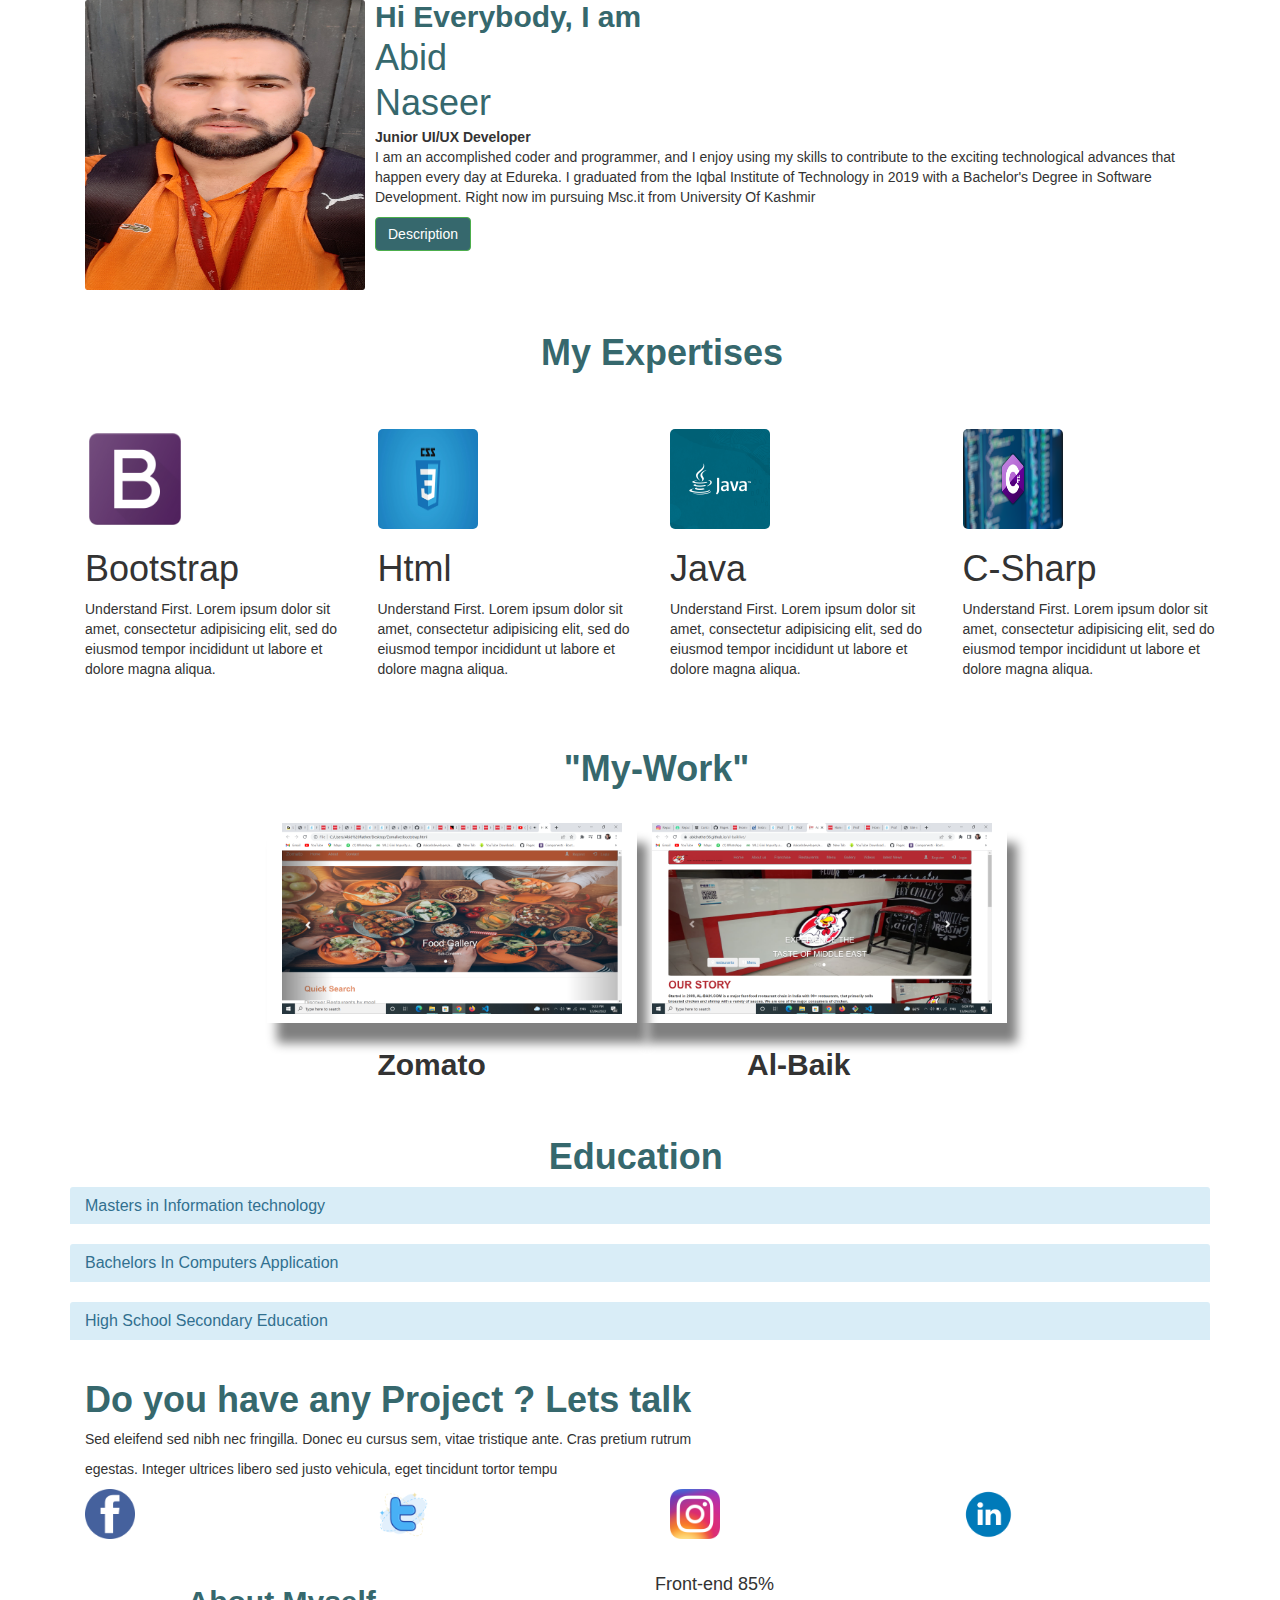
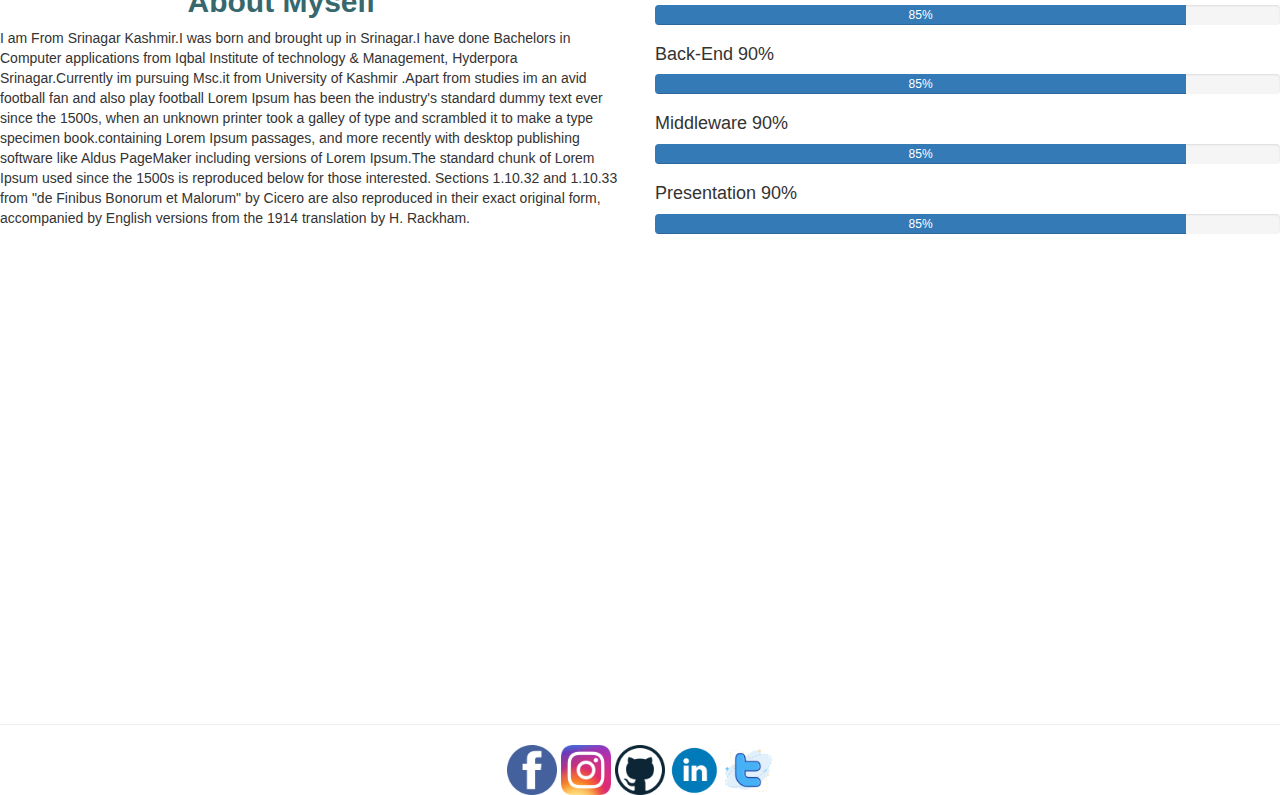
==== commit f4978e4d: "code" ====
--- a/index.html
+++ b/index.html
@@ -52,7 +52,7 @@
         <div class="container" style="box-shadow:whitesmoke">
             <div class="media">
                 <div class="media-left" style="border-radius:1%">
-                    <img src="../images/samsunga50.jpg" class="media-object "  class="img-responsive" style="width:280px;height:290px;border-radius: 1%" alt="p" />
+                    <img src="images/samsunga50.jpg" class="media-object "  class="img-responsive" style="width:280px;height:290px;border-radius: 1%" alt="p" />
                 </div>
                 <div class="media-body">
                     <h2 class="media-heading" style="font-size:bold;font-weight:bold;color:#36686d">Hi Everybody, I am</h2>
@@ -92,8 +92,8 @@
 
 
         <div class="container" style="margin-top:2%">
-            <h1 style="color:#36686d;margin-left: 42%;font-size:bold;font-weight:bold">My Expertises</h1>
-           <div class="row">
+            <h1 style="color:#36686d;margin-left: 40%;font-size:bold;font-weight:bold;">My Expertises</h1>
+           <div class="row" style="margin-top:5%">
             <div id="first" class="col-md-3">
                 <img src="images/bootstrap.png" style="height:100px;width:100px;border-radius:5%">
                 <h1>Bootstrap</h1>
@@ -118,14 +118,32 @@
            </div>
         </div>
         <div class="container" >
-            <h1 style="margin-left: 42%; color:#36686d;font-size:bold;font-weight:bold">My work</h1>
-            <div class="row" style="margin-left:16%">
-                <div id="pers1" class="col-sm-2">
-                   <img src="images/susan-wilikinson.jpg" class="img-responsive" alt="image">
-                </div>
-                <div id="pers2" class="col-sm-2">
-                    <img src="images/fastfood.jpg"  class="img-responsive" alt="image">
-                </div>
+            <h1 style="margin-left: 42%; color:#36686d;font-size:bold;font-weight:bold;">"My-Work"</h1>
+            <!-- <div class="main">
+                <div class="tilecontainer">
+                <div class="tilecomponent1"></div>
+                <div class="tilecomponent2"></div>
+                </div>
+                <div class="tilecontainer">
+                    
+                </div>
+            </div> -->
+            
+            <div class="row" style="margin-left:16%;margin-top: 3%;">
+                <div id="pers1" class="col-sm-2" style="box-shadow:10px 20px 10px grey">
+
+                 <a href="https://abidrather36.github.io/Zomato/" target="_blank">
+                    <img src="images/Screenshot (193).png" class="img-responsive" alt="image">
+                 </a>
+                <h2 style="margin-left:28%;font-weight:bold;margin-top:10%;">Zomato</h2>
+                </div>
+                <div id="pers2" class="col-sm-2" style="box-shadow:10px 20px 10px grey">
+                    <a href=" https://abidrather36.github.io/al-baiklive/" target="_blank">
+                        <img src="images/Screenshot (196).png"  class="img-responsive" alt="image">
+                    </a>
+                    <h2 style="margin-left:28%;font-weight:bold;margin-top:10%">Al-Baik</h2>
+                </div>
+              
                 <!-- <div id="pers3" class="col-sm-2">
                    <img src="../images/coffeeunsplash.jpg"  class="img-responsive" alt="image">
                 </div>
@@ -134,9 +152,10 @@
                 </div> -->
                 
             </div>
-        </div>
-        <div>
-            <h1 style="font-size:bold;font-weight:bold;margin-left:42%;color:#36686d">Education</h1>
+          
+        </div>
+        <div style="margin-top:3%">
+            <h1 style="font-size:bold;font-weight:bold;margin-left:42%;margin-top:10%;color:#36686d">Education</h1>
         </div>
           <div class="panel-group">
             <div class="panel-info active">
@@ -264,14 +283,14 @@
            <div class="col-lg-6">   
                <div class="tool_expert">
                    <div class="skill_main">
-                      <h4>Front-end<span class="counter">85</span>%</h4>
+                      <h4>Front-end <span class="counter">85%</h4>
                       <div class="progress_br">
                           <div class="progress">
                           <div class="progress-bar" role="progressbar" aria-valuenow="85" aria-valuemin="0" aria-valuemax="100" style="width: 85%;">85%</div>
                           </div>
                    </div>
                    <div class="skill_item">
-                      <h4>Back-End <span class="counter">90</span>%</h4>
+                      <h4>Back-End <span class="counter">90%</span></h4>
                       <div class="progress_br">
                           <div class="progress">
                           <div class="progress-bar" role="progressbar" aria-valuenow="85" aria-valuemin="0" aria-valuemax="100" style="width: 85%;">85%</div>
@@ -280,7 +299,7 @@
                      
                       </div>
                       <div class="skill_item">
-                          <h4>Middleware <span class="counter">90</span>%</h4>
+                          <h4>Middleware <span class="counter">90%</span></h4>
                           <div class="progress_br">
                               <div class="progress">
                               <div class="progress-bar" role="progressbar" aria-valuenow="85" aria-valuemin="0" aria-valuemax="100" style="width: 85%;">85%</div>
@@ -289,7 +308,7 @@
                          
                           </div>
                           <div class="skill_item">
-                              <h4>Presentation <span class="counter">90</span>%</h4>
+                              <h4>Presentation <span class="counter">90%</span></h4>
                               <div class="progress_br">
                                   <div class="progress">
                                   <div class="progress-bar" role="progressbar" aria-valuenow="85" aria-valuemin="0" aria-valuemax="100" style="width: 85%;">85%</div>
@@ -298,7 +317,7 @@
                              
                               </div>
                               <!-- <div class="skill_item">
-                                  <h4>Sublime <span class="counter">70</span>%</h4>
+                                  <h4>Sublime <span class="counter">70%</span></h4>
                                   <div class="progress_br">
                                       <div class="progress">
                                       <div class="progress-bar" role="progressbar" aria-valuenow="70" aria-valuemin="0" aria-valuemax="100" style="width: 70%;">70%</div>
@@ -314,9 +333,9 @@
     </div>
     </div>
   <div class="container">
-   <div class="row" style="margin-left:35%">
+   <div>
     <iframe src="https://www.google.com/maps/embed?pb=!1m18!1m12!1m3!1d6612.163850942815!2d74.87082307136453!3d34.04176952243478!2m3!1f0!2f0!3f0!3m2!1i1024!2i768!4f13.1!3m3!1m2!1s0x38e1892d46aaab11%3A0x4b3bdb3df55ee185!2sAthwajan%2C%20Srinagar%20191101!5e0!3m2!1sen!2sin!4v1645461963909!5m2!1sen!2sin"
-    width="50%" height="450" style="border:0;" allowfullscreen="" loading="lazy"></iframe>
+    width="100%" height="450" style="border:0;" allowfullscreen="" loading="lazy"></iframe>
    </div>
   </div>
         <hr>
@@ -338,6 +357,11 @@
                     </a>
                 </a>
                 </footer></center>
+                <div class="main">
+                    <div class="tile">
+            
+                    </div>
+                </div>
     </body>
     </html>
     <!-- <div class="container">
--- a/home.css
+++ b/home.css
@@ -1,5 +1,29 @@
+/* .media-left>img{
+    width: 100%!important;
+    height: 100%!important;
+} */
 #btndesc{
     background-color:#36686d!important;
+ }
+ .tilecontainer{
+     height: 180px !important;
+     width: 40%!important;
+     display: inline-block;
+     margin-left:6%!important;
+     border: 2px solid green;
+     margin-top: 2%!important;
+ }
+ .tilecomponent1{
+     height: 180px !important;
+     width: 50%!important;
+     background-color:teal;
+     
+ }
+ .tilecomponent2{
+    height: 180px !important;
+     width: 48%!important;
+    background-color:olive;
+
  }
  #col8{
      height: 300px!important;
@@ -41,6 +65,9 @@
     /* background-color:aquamarine!important */
     width:38%!important;
  }
+ #pers1:hover{
+     transform: scale(1.1);
+ }
  #pers1>img{
     height:100%!important;
     width:100%!important;
@@ -51,6 +78,9 @@
      height:200px!important;
      /* background-color:hotpink!important; */
      width:38%!important;
+ }
+ #pers2:hover{
+     transform:scale(1.1)
  }
  #pers2>img{
      height:100%!important;
